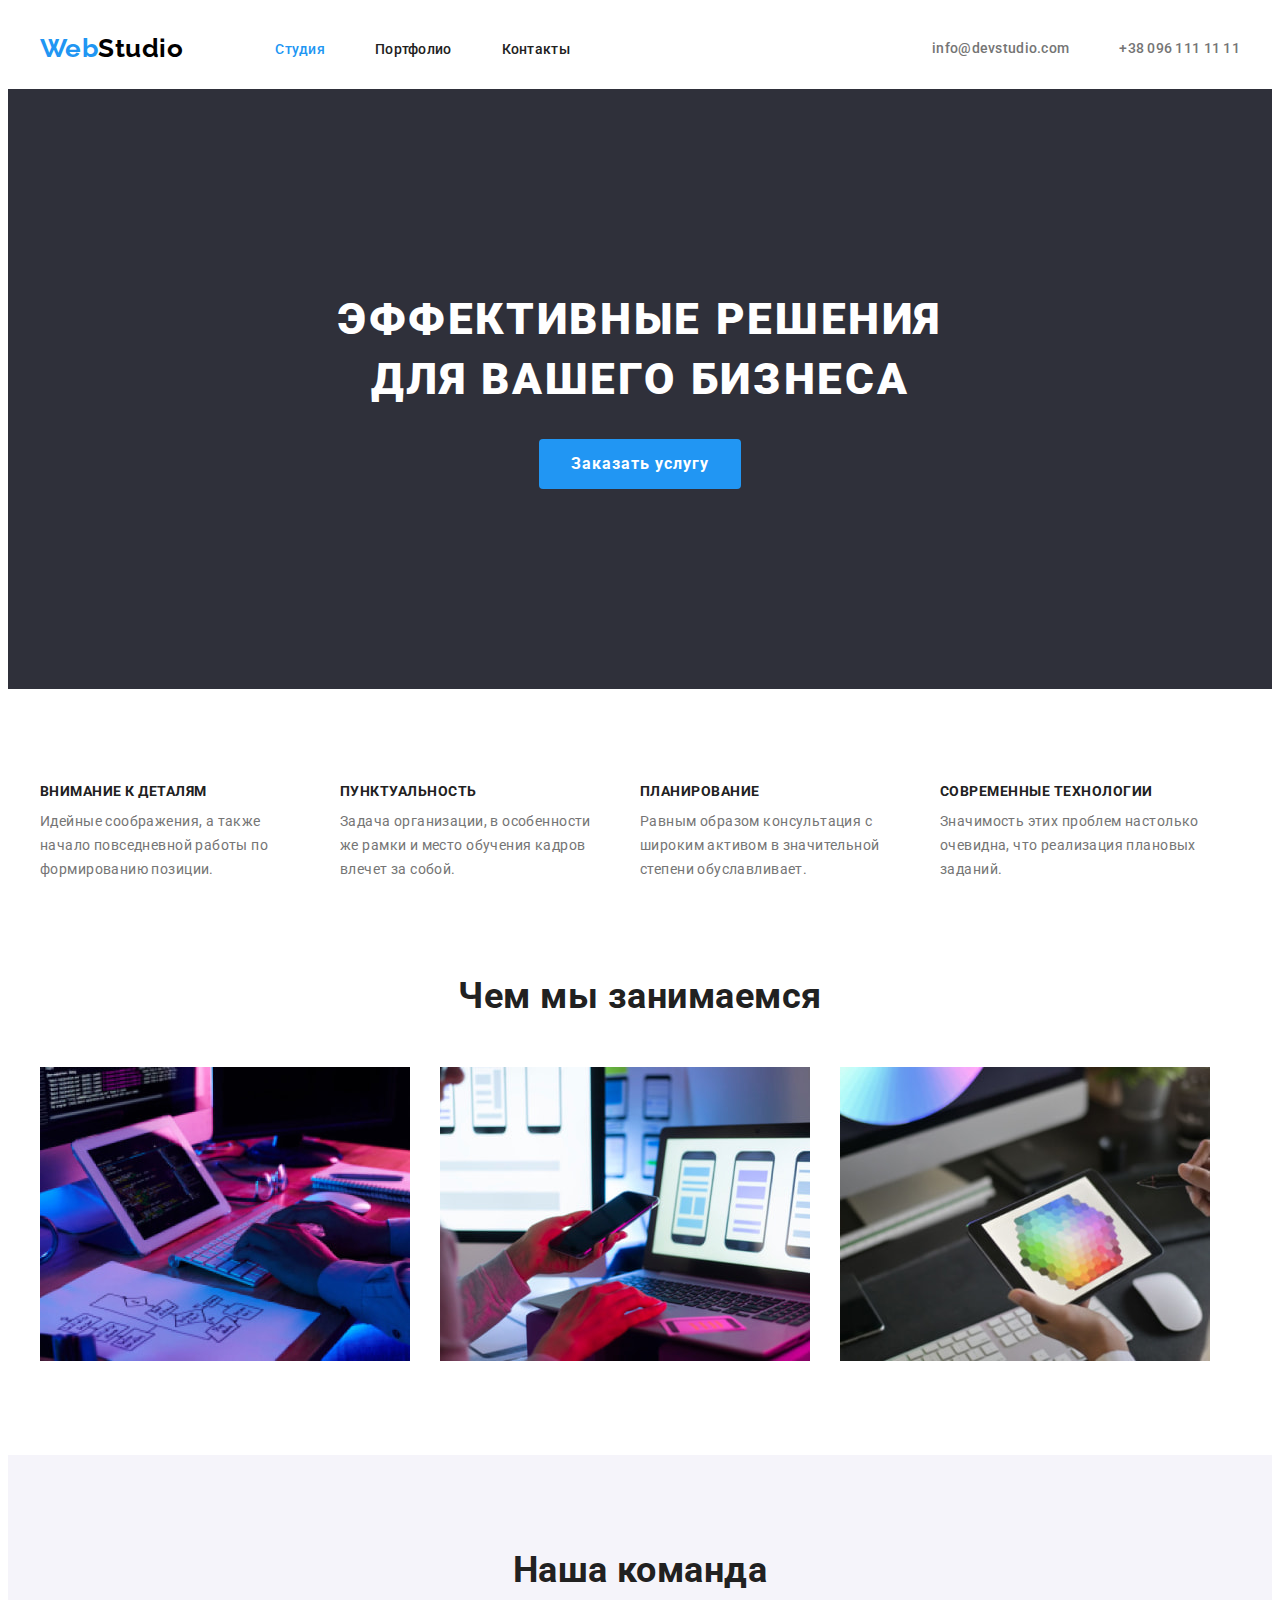
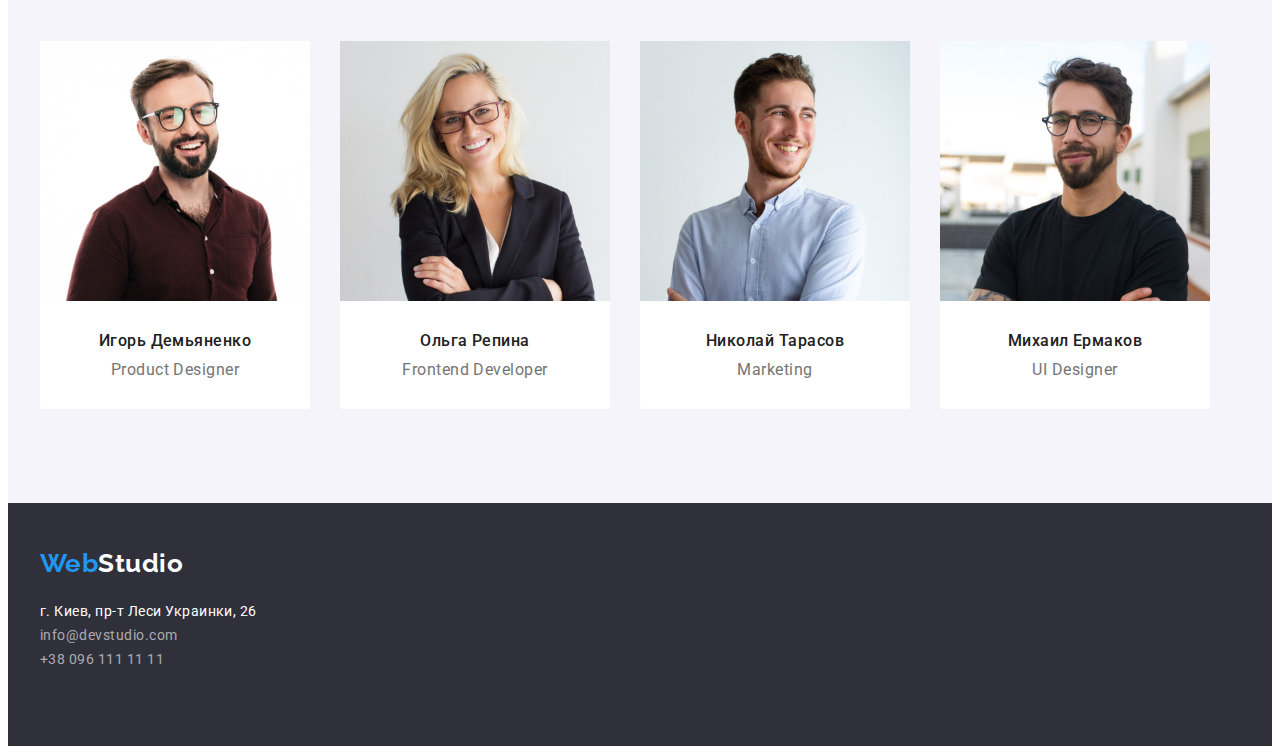
==== index.html @ 375877d2 "+" ====
<!DOCTYPE html>
<html lang="ru">
  <head>
    <meta charset="UTF-8" />
    <meta name="viewport" content="width=device-width, initial-scale=1.0" />
    <title>Студия</title>
    <link rel="preconnect" href="https://fonts.googleapis.com" />
    <link rel="preconnect" href="https://fonts.gstatic.com" crossorigin />
    <link
      href="https://fonts.googleapis.com/css2?family=Raleway:wght@700&family=Roboto:wght@400;500;700;900&display=swap"
      rel="stylesheet"
    />
    <link
      rel="stylesheet"
      href="https://cdnjs.cloudflare.com/ajax/libs/modern-normalize/1.1.0/modern-normalize.min.css"
      integrity="sha512-wpPYUAdjBVSE4KJnH1VR1HeZfpl1ub8YT/NKx4PuQ5NmX2tKuGu6U/JRp5y+Y8XG2tV+wKQpNHVUX03MfMFn9Q=="
      crossorigin="anonymous"
      referrerpolicy="no-referrer"
    />
    <link rel="stylesheet" href="./css/styles.css" />
  </head>

  <body>
    <!--  section  header -->
    <header class="header">
      <div class="container">
        <nav class="nav">
          <a class="header-logo link" href="./index.html"
            ><span class="span-logo">Web</span>Studio
          </a>
          <ul class="header-list list">
            <li class="header-item">
              <a class="link activ-page" href="./index.html">Студия</a>
              <!--  Activ page  -->
            </li>
            <li class="header-item">
              <a class="header-link link" href="./portfolio.html">Портфолио</a>
            </li>
            <li class="header-item">
              <a class="header-link link" href="./contacts.html">Контакты</a>
            </li>
          </ul>
        </nav>
        <ul class="auth-nav list">
          <li class="auth-item">
            <a class="header-contact link" href="mailto:info@devstudio.com"
              >info@devstudio.com</a
            >
          </li>
          <li class="auth-item">
            <a class="header-contact link" href="tel:+380961111111"
              >+38 096 111 11 11</a
            >
          </li>
        </ul>
      </div>
    </header>

    <main>
      <!--  section hero  -->
      <section class="hero">
        <div class="container">
          <h1 class="hero-title">Эффективные решения для вашего бизнеса</h1>
          <button class="main-btn" type="button">Заказать услугу</button>
        </div>
      </section>

      <!--  benefits section  -->
      <section class="section">
        <h2 hidden>
          Внимание к деталям, пунктуальность, планирование, современные
          технологии
        </h2>
        <div class="container">
          <ul class="benefits-list list">
            <li class="benefits-item">
              <h3 class="list-service">Внимание к деталям</h3>
              <p class="item-service">
                Идейные соображения, а также начало повседневной работы по
                формированию позиции.
              </p>
            </li>
            <li class="benefits-item">
              <h3 class="list-service">Пунктуальность</h3>
              <p class="item-service">
                Задача организации, в особенности же рамки и место обучения
                кадров влечет за собой.
              </p>
            </li>
            <li class="benefits-item">
              <h3 class="list-service">Планирование</h3>
              <p class="item-service">
                Равным образом консультация с широким активом в значительной
                степени обуславливает.
              </p>
            </li>
            <li class="benefits-item">
              <h3 class="list-service">Современные технологии</h3>
              <p class="item-service">
                Значимость этих проблем настолько очевидна, что реализация
                плановых заданий.
              </p>
            </li>
          </ul>
        </div>
      </section>

      <!--  activiti section  -->
      <section class="">
        <div class="container">
          <h2 class="about-activiti">Чем мы занимаемся</h2>
          <ul class="activiti-list list">
            <li class="activiti-item">
              <img
                class="img"
                src="./images/box1.jpg"
                alt="решения для бизнеса"
                width="370"
                height="294"
              />
            </li>
            <li class="activiti-item">
              <img
                class="img"
                src="./images/box2.jpg"
                alt="решения для бизнеса"
                width="370"
                height="294"
              />
            </li>
            <li class="activiti-item">
              <img
                class="img"
                src="./images/box3.jpg"
                alt="решения для бизнеса"
                width="370"
                height="294"
              />
            </li>
          </ul>
        </div>
      </section>

      <!--  team section  -->
      <section class="team">
        <div class="container section">
          <h2 class="tittle-team">Наша команда</h2>
          <ul class="list team-list">
            <li class="team-item">
              <img
                class="img"
                src="./images/img1.jpg"
                alt="Игорь Демьяненко"
                width="270"
                height="260"
              />
              <div class="team-block">
                <h3 class="item-name">Игорь Демьяненко</h3>
                <p class="function-team" lang="en">Product Designer</p>
              </div>
            </li>
            <li class="team-item">
              <img
                class="img"
                src="./images/img2.jpg"
                alt="Ольга Репина"
                width="270"
                height="260"
              />
              <div class="team-block">
                <h3 class="item-name">Ольга Репина</h3>
                <p class="function-team" lang="en">Frontend Developer</p>
              </div>
            </li>
            <li class="team-item">
              <img
                class="img"
                src="./images/img3.jpg"
                alt="Николай Тарасов"
                width="270"
                height="260"
              />
              <div class="team-block">
                <h3 class="item-name">Николай Тарасов</h3>
                <p class="function-team" lang="en">Marketing</p>
              </div>
            </li>
            <li class="team-item">
              <img
                class="img"
                src="./images/img4.jpg"
                alt="Михаил Ермаков"
                width="270"
                height="260"
              />
              <div class="team-block">
                <h3 class="item-name">Михаил Ермаков</h3>
                <p class="function-team" lang="en">UI Designer</p>
              </div>
            </li>
          </ul>
        </div>
      </section>
    </main>

    <!--  footer  -->
    <footer class="footer">
      <div class="container">
        <a class="footer-logo link" href="./index.html"
          ><span class="span-logo">Web</span>Studio
        </a>
        <address>
          <ul class="list">
            <li>
              <a
                class="footer-address link"
                href="https://www.google.com/maps/place/%D0%B1%D1%83%D0%BB.+%D0%9B%D0%B5%D1%81%D0%B8+%D0%A3%D0%BA%D1%80%D0%B0%D0%B8%D0%BD%D0%BA%D0%B8,+26,+%D0%9A%D0%B8%D0%B5%D0%B2,+02000/@50.4265807,30.5361971,17z/data=!3m1!4b1!4m5!3m4!1s0x40d4cf0e033ecbe9:0x57a4dffefec77da0!8m2!3d50.4265807!4d30.5383858"
                target="title"
                >г. Киев, пр-т Леси Украинки, 26
              </a>
            </li>
            <li>
              <a class="footer-contact link" href="mailto:info@devstudio.com"
                >info@devstudio.com</a
              >
            </li>
            <li>
              <a class="footer-contact link" href="tel:+380961111111"
                >+38 096 111 11 11</a
              >
            </li>
          </ul>
        </address>
      </div>
    </footer>
  </body>
</html>
---- css/styles.css ----
/* переменные для значений color */
:root {
  --primary-title-color: #ffffff;
  --secondary-title-color: #212121;
  --primary-text-color: #757575;
  --accent-color: #2196f3;
  --background-color: #2f303a;
  --secondary-background-color: #f5f4fa;
}

/* стандартные параметры стиля */
body {
  font-family: 'Roboto', sans-serif;
  letter-spacing: 0.03em;
  color: var(--primary-text-color);
  background-color: var(--primary-title-color);
}

/* стандартные параметры контейнера */
/* xxxxxxxxxxxxxxxxxxxx */

/* дополнительные параметры сброса отступов */
h1,
h2,
h3,
h4,
h5,
h6,
p,
ul {
  padding: 0;
  margin: 0;
}

/* убираем подчеркивание */
.link {
  text-decoration: none;
}

/* убираем точки из списка <ul> */
.list {
  list-style: none;
}

/*  общий клас контейнер  */

.container {
  margin-left: auto;
  margin-right: auto;
  width: 1200px;
  padding-left: 15px;
  padding-right: 15px;
  /* border: 1 solid teal; */
  /* outline: 2px solid red; */
  /* background-color: yellow; */
}

.section {
  padding-top: 94px;
  padding-bottom: 94px;
}

.img {
  display: block;
  max-width: 100%;
  height: auto;
}

/******  Header  ******/

.header .container {
  display: flex;
}
.nav {
  display: flex;
  align-items: center;
}

.header-list {
  margin-left: 92px;
  display: flex;
}

.header-list :not(:last-child) {
  margin-right: 50px;
}

.header-logo {
  font-weight: 700;
  font-family: Raleway;
  font-weight: bold;
  font-size: 26px;
  line-height: calc(31 / 26);
  color: #000000;
  padding-top: 25px;
  padding-bottom: 25px;
}

.span-logo {
  color: var(--accent-color);
}

.activ-page {
  font-weight: 500;
  font-size: 14px;
  line-height: calc(16 / 14);
  letter-spacing: 0.02em;
  color: var(--accent-color);

  padding-top: 32px;
  padding-bottom: 32px;
  display: block;
}

.auth-nav {
  display: flex;
  margin-left: auto;
}
/* .auth-nav :not(:last-child){
  display: flex;
margin left: 50px;
} */

.auth-nav .auth-item + .auth-item {
  margin-left: 50px;
}

.header-link {
  font-weight: 500;
  font-size: 14px;
  line-height: calc(16 / 14);
  letter-spacing: 0.02em;
  color: var(--secondary-title-color);

  padding-top: 32px;
  padding-bottom: 32px;
  display: block;
}

.header-contact {
  font-weight: 500;
  font-size: 14px;
  line-height: calc(16 / 14);
  letter-spacing: 0.02em;
  color: var(--primary-text-color);

  padding-top: 32px;
  padding-bottom: 32px;
  display: block;
}

.header-link:hover,
.header-link:focus,
.header-contact:hover,
.header-contact:focus,
.footer-contact:hover,
.footer-contact:focus {
  color: var(--accent-color);
}

/****  Footer  ****/
.footer {
  padding-top: 45px;
  padding-bottom: 75px;
  background-color: var(--background-color);
}
.footer-logo {
  display: block;
  margin-bottom: 20px;
  font-weight: 700;
  font-family: Raleway;
  font-size: 26px;
  line-height: calc(31 / 26);
  color: var(--primary-title-color);
}
.footer-address {
  font-style: normal;
  font-size: 14px;
  line-height: calc(24 / 14);
  color: var(--primary-title-color);
}
.footer-contact {
  font-style: normal;
  font-size: 14px;
  line-height: calc(24 / 14);
  color: rgba(255, 255, 255, 0.6);
}

/****  section hero  *****/

.hero {
  background-color: var(--background-color);
  padding-top: 200px;
  padding-bottom: 200px;
  text-align: center;
}
.hero .container {
  display: flex;
  flex-direction: column;
  align-items: center;
}

.hero-title {
  font-weight: 900;
  font-size: 44px;
  line-height: calc(60 / 44);
  letter-spacing: 0.06em;
  text-align: center;
  color: var(--primary-title-color);
  text-transform: uppercase;
  margin-bottom: 30px;
  max-width: 696px;
}

.main-btn {
  font-family: inherit;
  font-weight: 700;
  display: inline-block;
  cursor: pointer;
  min-width: 200px;
  font-size: 16px;
  line-height: calc(30 / 16);

  padding: 10px 32px;
  border-radius: 4px;
  border: none;
  letter-spacing: 0.06em;

  color: var(--primary-title-color);
  background: var(--accent-color);
}

.main-btn:focus,
.main-btn:hover {
  cursor: pointer;

  color: var(--primary-title-color);
  background: #188ce8;
}

/***************  benefits section  ***************/

.benefits-list {
  display: flex;
}

.benefits-list .benefits-item + .benefits-item {
  margin-left: 30px;
}

.benefits-item {
  width: 270px;
  /* height: 101px; */
}

.list-service {
  margin-bottom: 10px;
  font-weight: bold;
  font-size: 14px;
  line-height: calc(16 / 14);
  text-transform: uppercase;
  color: var(--secondary-title-color);
}

.item-service {
  font-weight: normal;
  font-size: 14px;
  line-height: calc(24 / 14);
  letter-spacing: 0.03em;
  color: var(--primary-text-color);
}

/****************  activiti section *************/

.about-activiti {
  text-align: center;
  font-weight: bold;
  font-size: 36px;
  line-height: calc(42 / 36);
  color: var(--secondary-title-color);
  margin-bottom: 50px;
}

.activiti-list {
  display: flex;
  padding-bottom: 94px;
}

.activiti-list .activiti-item + .activiti-item {
  margin-left: 30px;
}

/*********** team section *************/

.team {
  background-color: var(--secondary-background-color);
}

.tittle-team {
  margin-bottom: 50px;

  font-weight: bold;
  font-size: 36px;
  line-height: calc(42 / 36);

  color: var(--secondary-title-color);
  text-align: center;
}

.team-list {
  display: flex;
}

.team-list .team-item + .team-item {
  margin-left: 30px;
}

.team-item {
  background-color: var(--primary-title-color);
  width: 270px;
  padding-bottom: 30px;
  border-radius: 0px 0px 4px 4px;
  /* text-align: center; */
}
.team-item .img {
  margin-bottom: 30px;
}

.team-block {
  display: flex;
  flex-direction: column;
  align-items: center;
}

.item-name {
  margin-bottom: 10px;

  font-size: 16px;
  font-weight: 500;
  line-height: calc(19 / 16);
  color: var(--secondary-title-color);
}

.function-team {
  font-size: 36px;
  font-size: 16px;
  line-height: calc(19 / 16);
  color: var(--primary-text-color);
}

/******   Portfolio page   ******/

.btn-list {
  display: flex;
  justify-content: center;
  margin-bottom: 50px;
}

.portbtn {
}
.btn-list .btn-item + .btn-item {
  margin-left: 8px;
}

.list-price {
  font-weight: bold;
  font-size: 18px;
  line-height: calc(36 / 18);
  letter-spacing: 0.06em;
  color: var(--secondary-title-color);
}

.item-price {
  font-weight: normal;
  font-size: 16px;
  line-height: 30px;
  color: var(--secondary-title-color);
}

.portfolio-activ-btn {
  padding: 6px 22px;
  font-family: inherit;
  font-weight: 500;
  font-size: 16px;
  line-height: calc(26 / 16);
  cursor: pointer;
  color: var(--secondary-background-color);
  background-color: var(--accent-color);
  border-radius: 4px;
  border: none;
}
.portfolio-btn {
  padding: 6px 22px;
  font-family: inherit;
  font-weight: 500;
  font-size: 16px;
  line-height: calc(26 / 16);
  cursor: pointer;
  color: var(--secondary-title-color);
  background-color: var(--secondary-background-color);
  border-radius: 4px;
  border: none;
}

.portfolio-btn:hover,
.portfolio-btn:focus {
  cursor: pointer;
  color: var(--secondary-background-color);
  background-color: var(--accent-color);
}

.portfolio-list {
  /* background-color: tomato; */
  display: flex;
  flex-wrap: wrap;
}

.portfolio-link {
  /* margin-right: 30px; */
  /* margin-bottom: 30px; */
  font-family: inherit;
  font-weight: 500;
  background: var(--primary-title-color);
}

/* .portfolio-link:nth-child(3n) {
  margin-right: 0px;
} */

/* .portfolio-link:nth-last-child(-n + 3) {
  margin-bottom: 0px;
} */

.portfolio-link:not(:nth-child(3n)) {
  margin-right: 30px;
}

.portfolio-link:not(:nth-last-child(-n + 3)) {
  margin-bottom: 30px;
}

.portfolio-block {
  padding: 20px 24px;
  border: 1px solid #eeeeee;
  border-top: none;
}
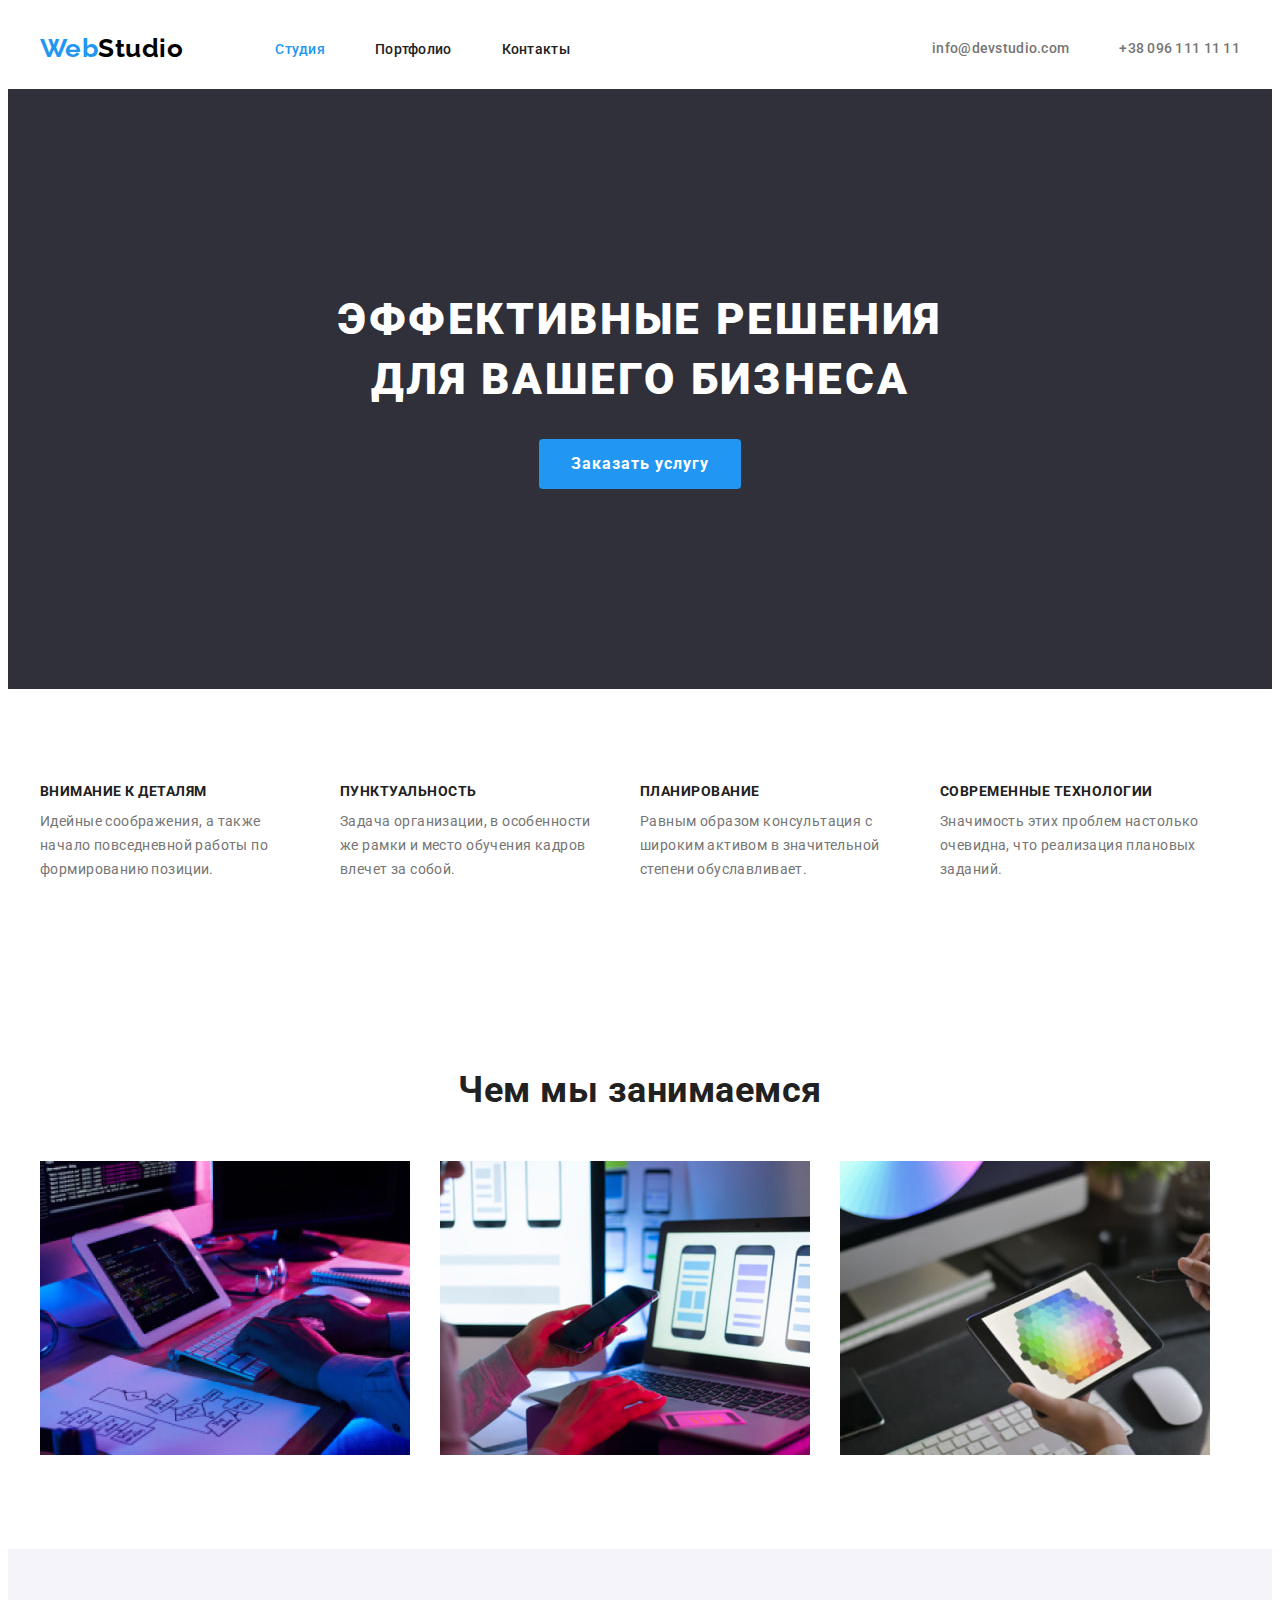
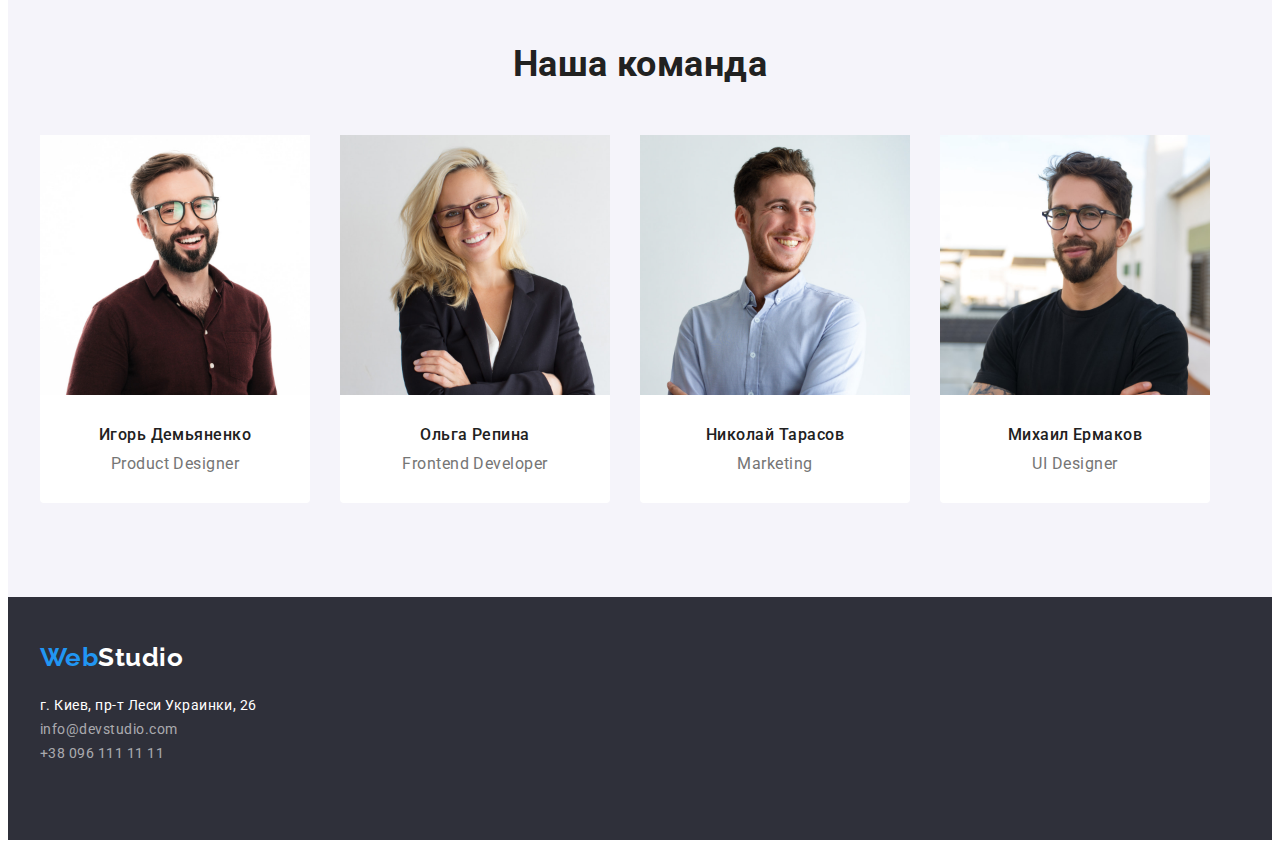
==== commit faab3be7: "+" ====
--- a/index.html
+++ b/index.html
@@ -106,7 +106,7 @@
       </section>
 
       <!--  activiti section  -->
-      <section class="">
+      <section class="section">
         <div class="container">
           <h2 class="about-activiti">Чем мы занимаемся</h2>
           <ul class="activiti-list list">
@@ -142,8 +142,8 @@
       </section>
 
       <!--  team section  -->
-      <section class="team">
-        <div class="container section">
+      <section class="section team">
+        <div class="container">
           <h2 class="tittle-team">Наша команда</h2>
           <ul class="list team-list">
             <li class="team-item">
--- a/css/styles.css
+++ b/css/styles.css
@@ -283,7 +283,6 @@
 
 .activiti-list {
   display: flex;
-  padding-bottom: 94px;
 }
 
 .activiti-list .activiti-item + .activiti-item {
@@ -298,11 +297,9 @@
 
 .tittle-team {
   margin-bottom: 50px;
-
   font-weight: bold;
   font-size: 36px;
   line-height: calc(42 / 36);
-
   color: var(--secondary-title-color);
   text-align: center;
 }
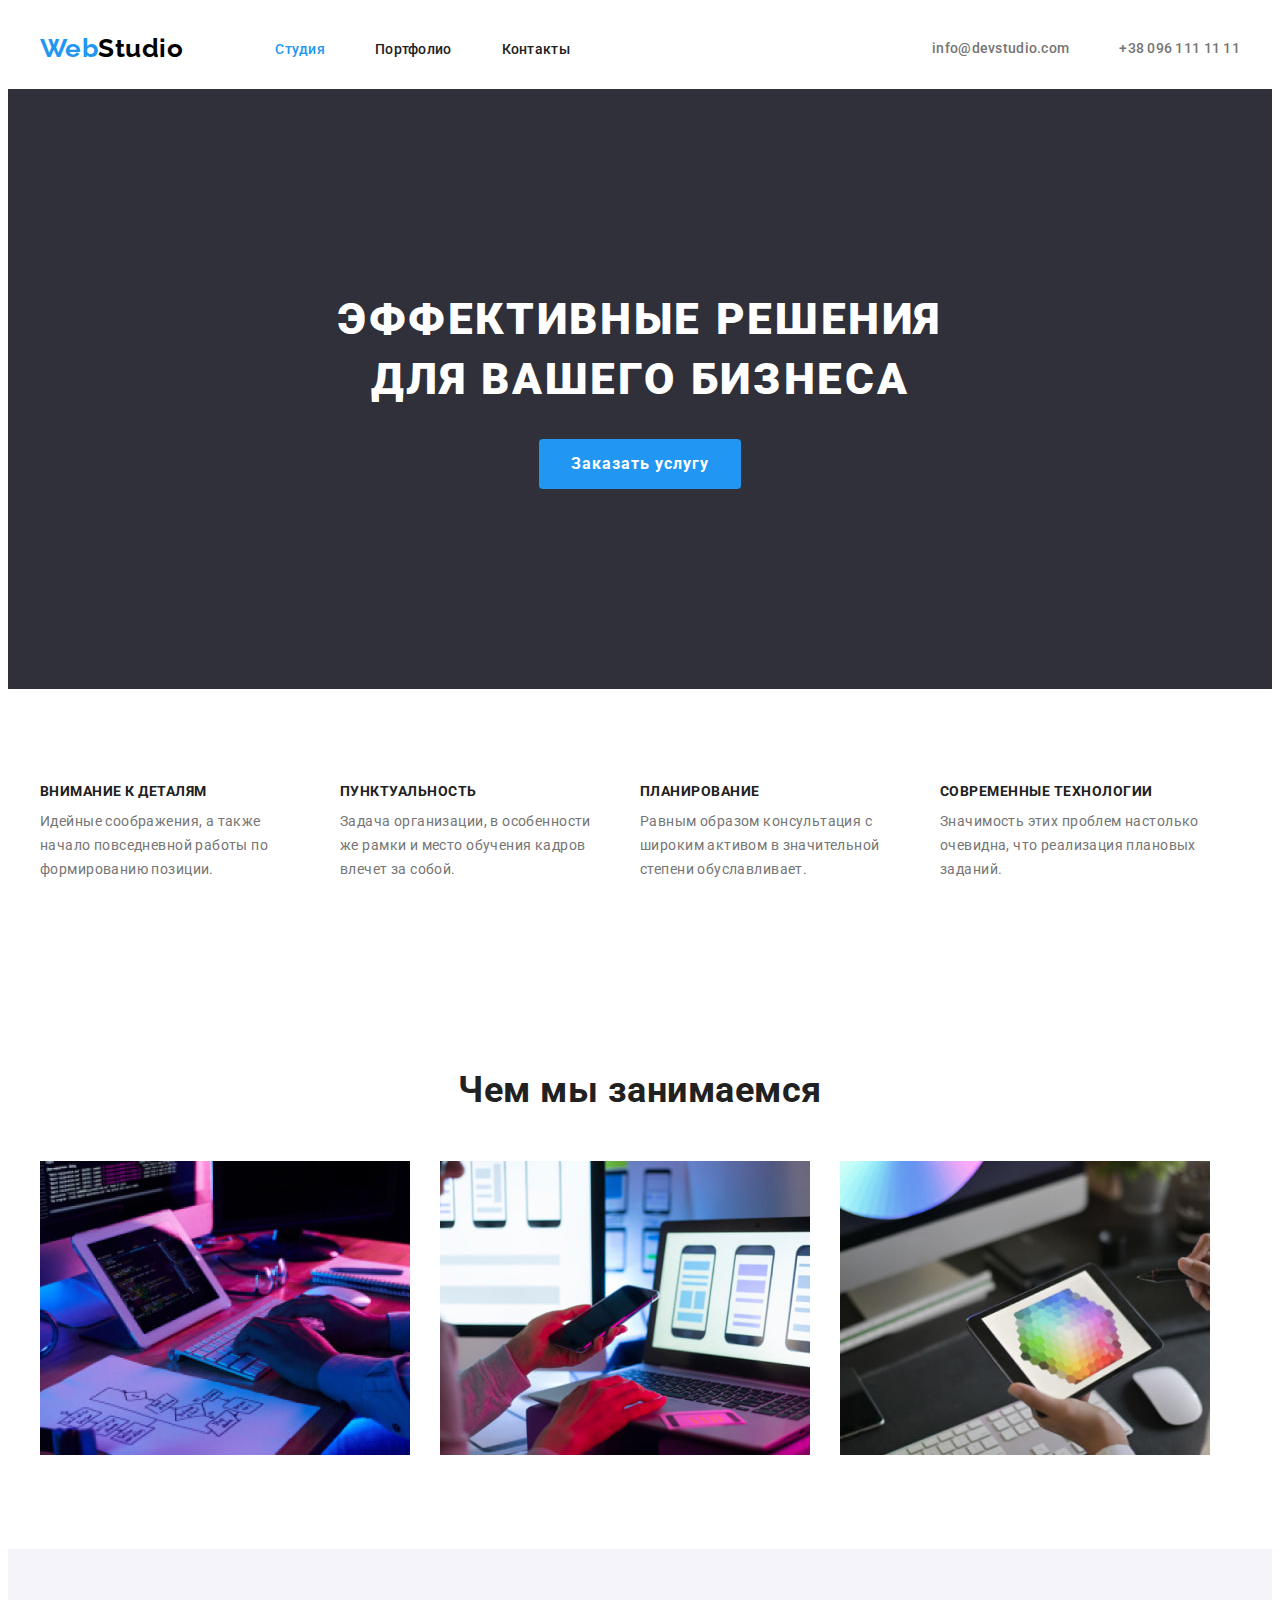
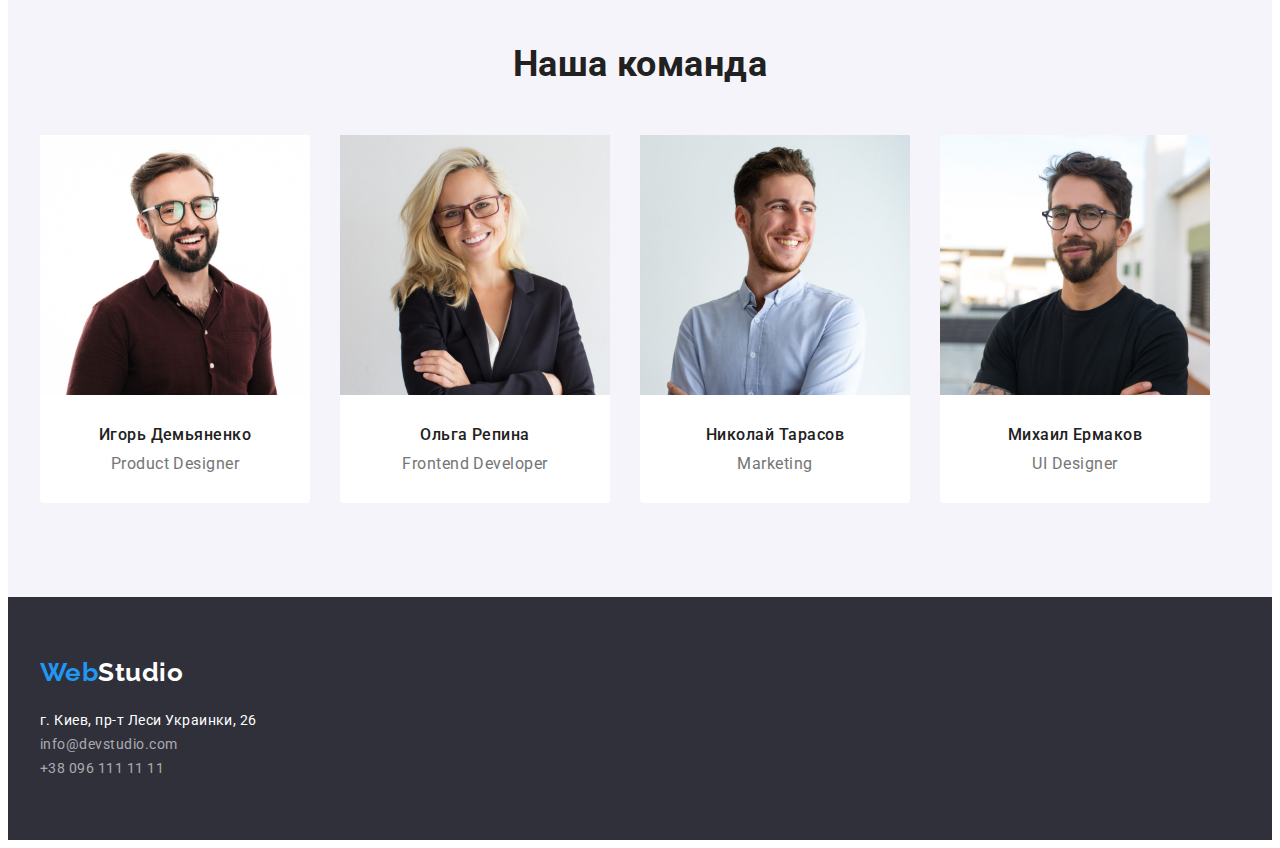
==== commit 7447a6c6: "+" ====
--- a/index.html
+++ b/index.html
@@ -210,8 +210,8 @@
           ><span class="span-logo">Web</span>Studio
         </a>
         <address>
-          <ul class="list">
-            <li>
+          <ul class="futer-list list">
+            <li class="footer-item">
               <a
                 class="footer-address link"
                 href="https://www.google.com/maps/place/%D0%B1%D1%83%D0%BB.+%D0%9B%D0%B5%D1%81%D0%B8+%D0%A3%D0%BA%D1%80%D0%B0%D0%B8%D0%BD%D0%BA%D0%B8,+26,+%D0%9A%D0%B8%D0%B5%D0%B2,+02000/@50.4265807,30.5361971,17z/data=!3m1!4b1!4m5!3m4!1s0x40d4cf0e033ecbe9:0x57a4dffefec77da0!8m2!3d50.4265807!4d30.5383858"
@@ -219,12 +219,12 @@
                 >г. Киев, пр-т Леси Украинки, 26
               </a>
             </li>
-            <li>
+            <li class="footer-item">
               <a class="footer-contact link" href="mailto:info@devstudio.com"
                 >info@devstudio.com</a
               >
             </li>
-            <li>
+            <li class="footer-item">
               <a class="footer-contact link" href="tel:+380961111111"
                 >+38 096 111 11 11</a
               >
--- a/css/styles.css
+++ b/css/styles.css
@@ -160,8 +160,8 @@
 
 /****  Footer  ****/
 .footer {
-  padding-top: 45px;
-  padding-bottom: 75px;
+  padding-top: 60px;
+  padding-bottom: 60px;
   background-color: var(--background-color);
 }
 .footer-logo {
@@ -173,6 +173,11 @@
   line-height: calc(31 / 26);
   color: var(--primary-title-color);
 }
+
+.footer-list .footr-item:not(:last-child) {
+  margin-bottom: 9px;
+}
+
 .footer-address {
   font-style: normal;
   font-size: 14px;
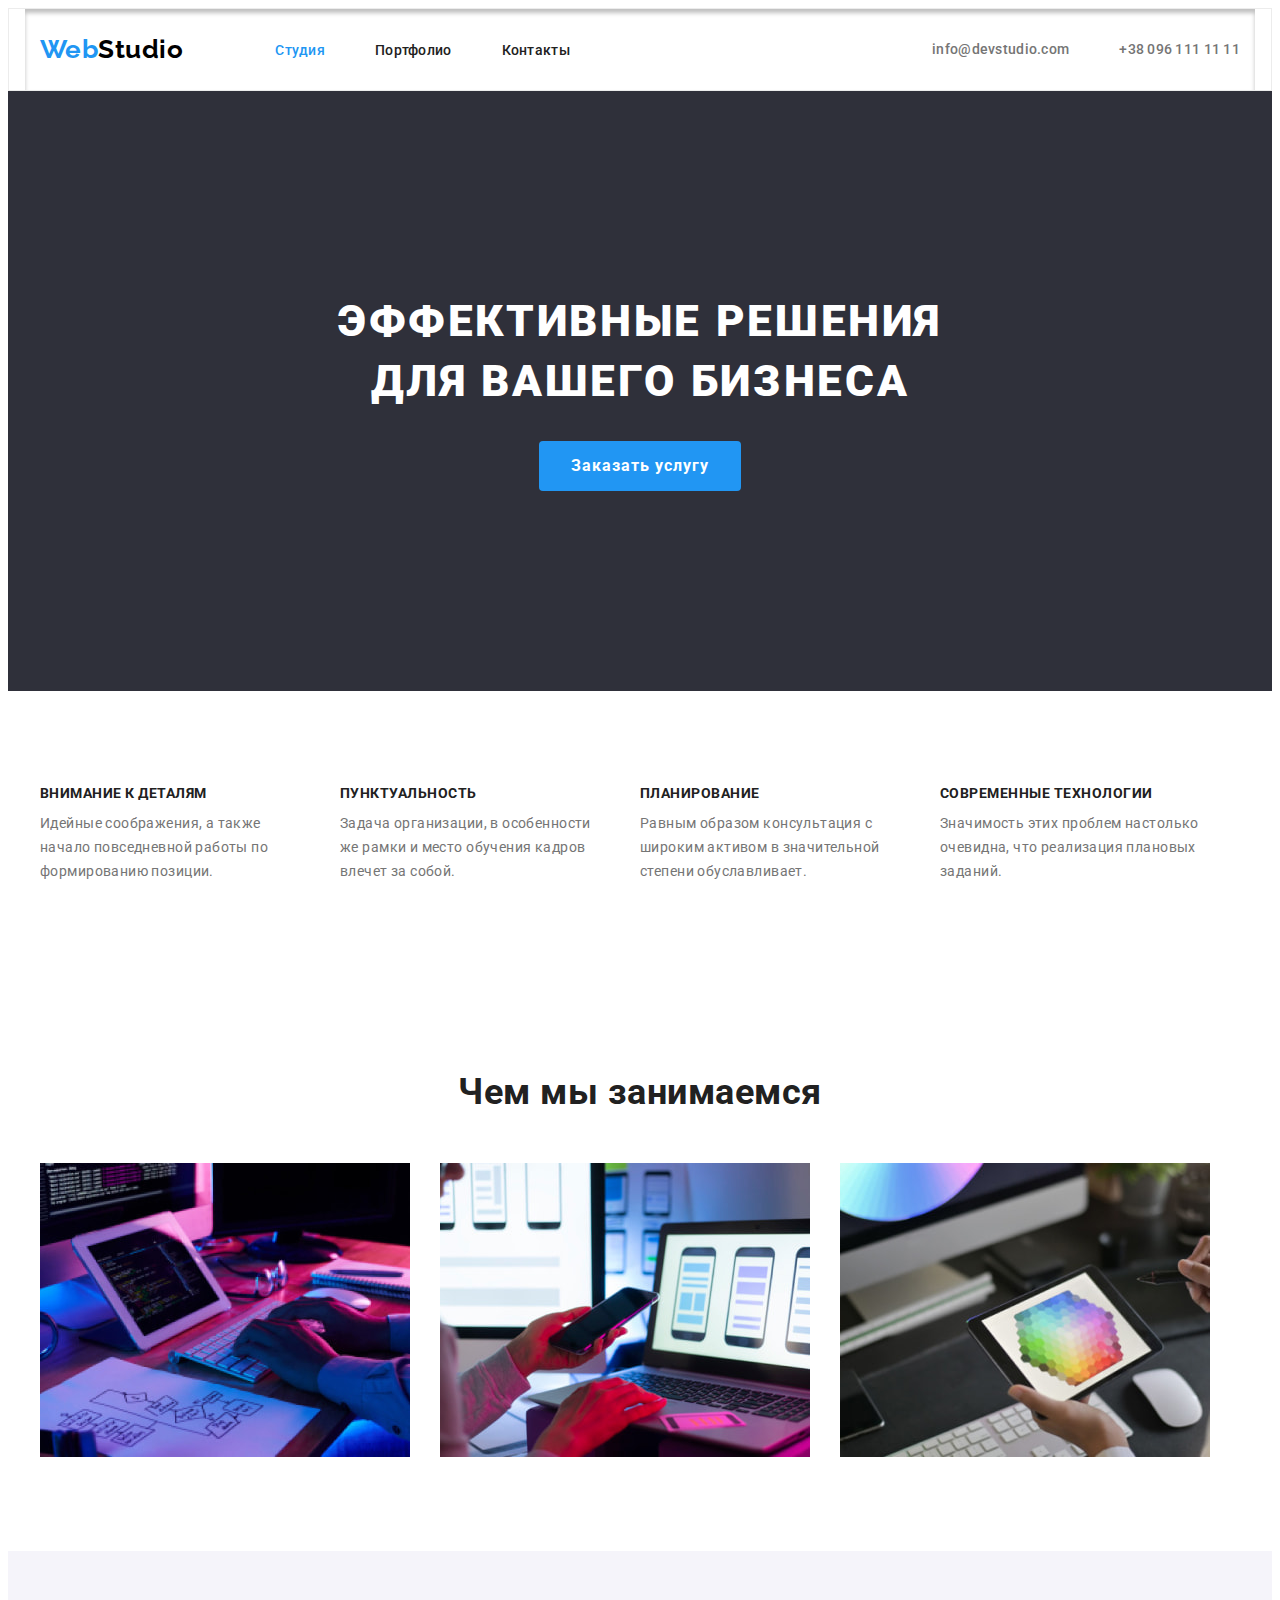
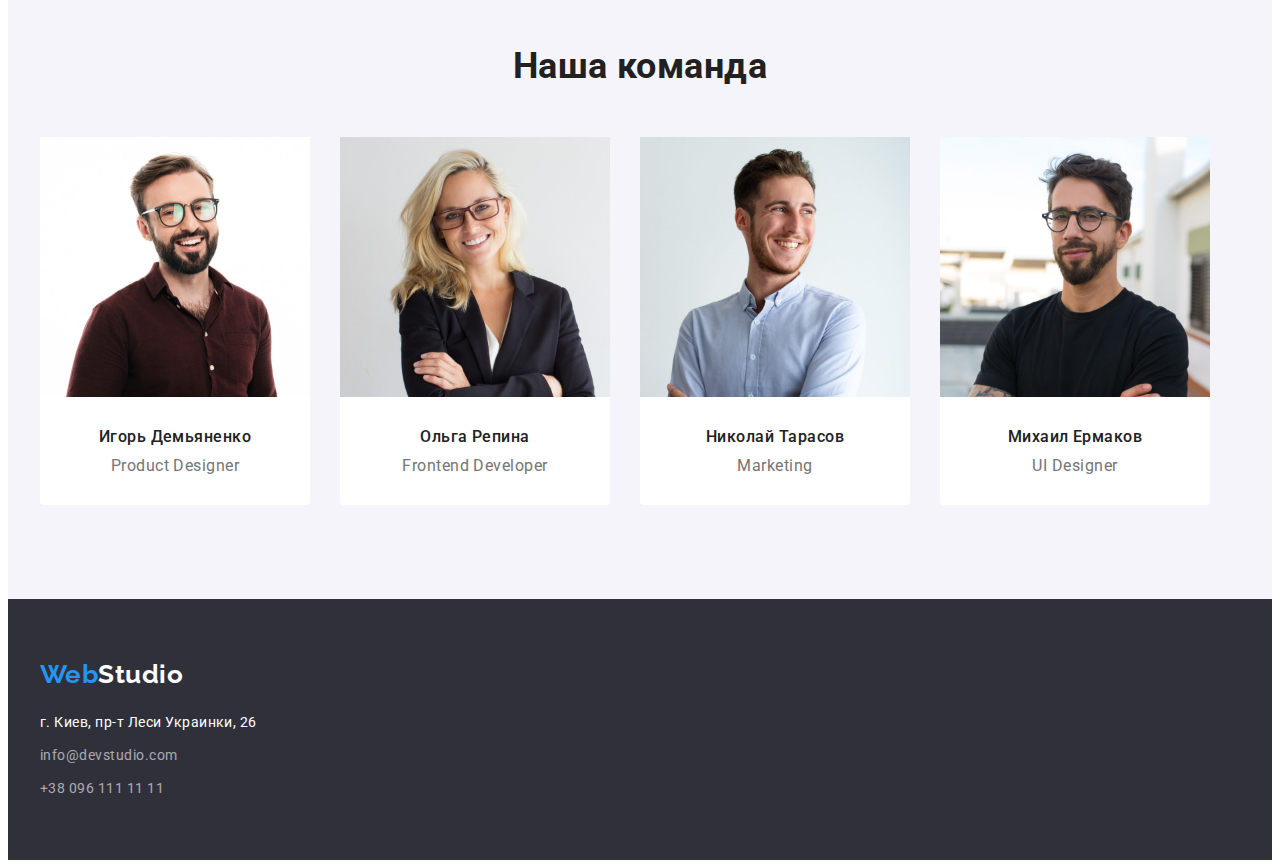
==== commit f43822cf: "+" ====
--- a/index.html
+++ b/index.html
@@ -210,7 +210,7 @@
           ><span class="span-logo">Web</span>Studio
         </a>
         <address>
-          <ul class="futer-list list">
+          <ul class="footer-list list">
             <li class="footer-item">
               <a
                 class="footer-address link"
--- a/css/styles.css
+++ b/css/styles.css
@@ -68,8 +68,13 @@
 
 /******  Header  ******/
 
+.header {
+  border: 1px solid #ececec;
+}
+
 .header .container {
   display: flex;
+  box-shadow: inset 0px 4px 4px rgba(0, 0, 0, 0.25);
 }
 .nav {
   display: flex;
@@ -174,7 +179,7 @@
   color: var(--primary-title-color);
 }
 
-.footer-list .footr-item:not(:last-child) {
+.footer-list .footer-item:not(:last-child) {
   margin-bottom: 9px;
 }
 
@@ -311,6 +316,7 @@
 
 .team-list {
   display: flex;
+  flex-wrap: wrap;
 }
 
 .team-list .team-item + .team-item {
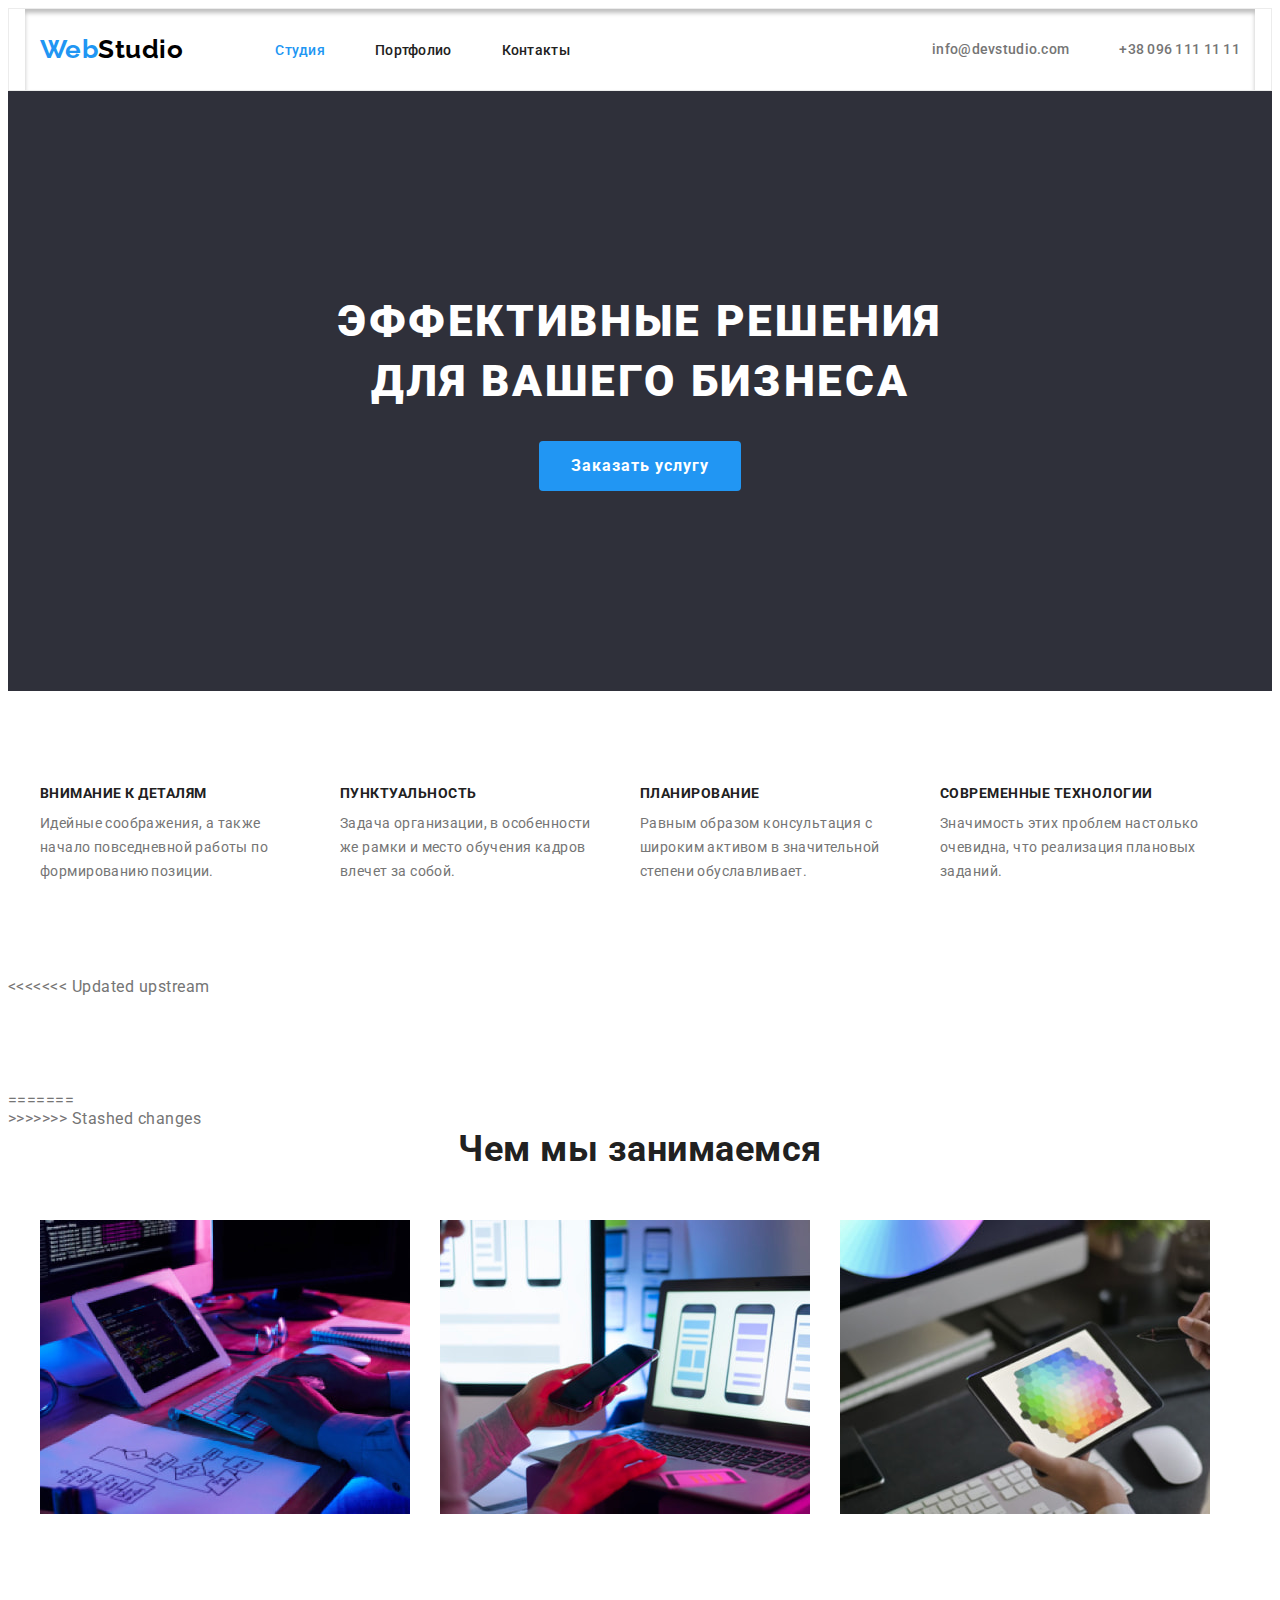
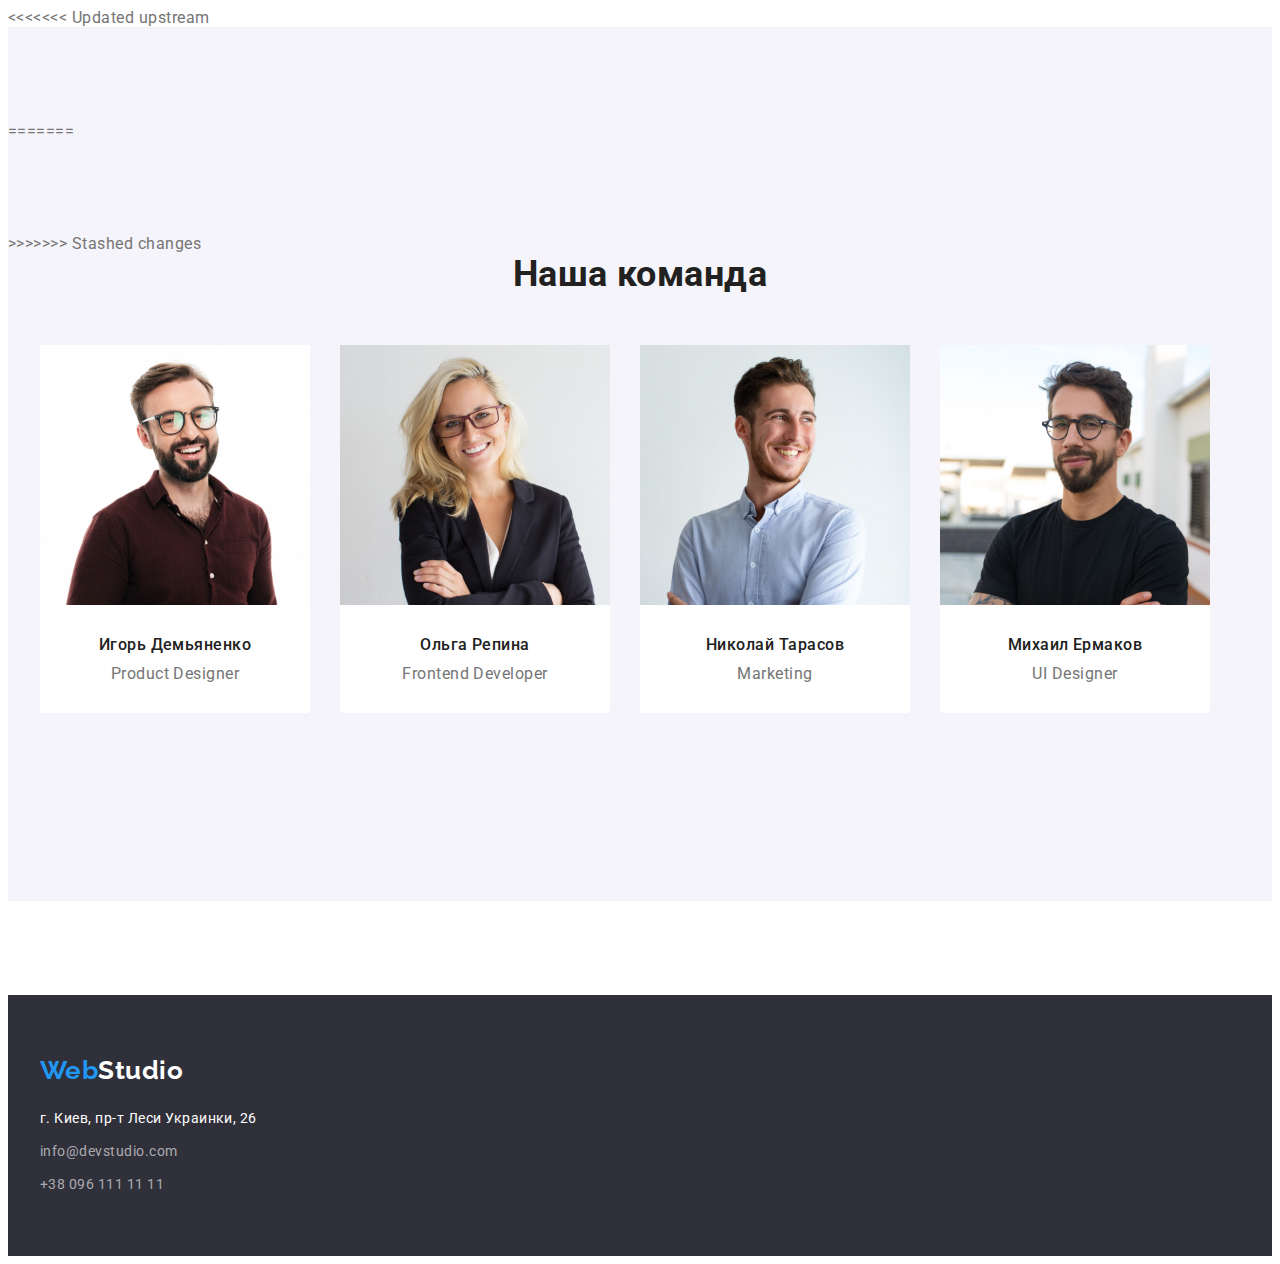
==== commit b48a6ea2: "+" ====
--- a/index.html
+++ b/index.html
@@ -106,7 +106,11 @@
       </section>
 
       <!--  activiti section  -->
+<<<<<<< Updated upstream
       <section class="section">
+=======
+      <section class="activiti">
+>>>>>>> Stashed changes
         <div class="container">
           <h2 class="about-activiti">Чем мы занимаемся</h2>
           <ul class="activiti-list list">
@@ -142,7 +146,11 @@
       </section>
 
       <!--  team section  -->
+<<<<<<< Updated upstream
       <section class="section team">
+=======
+      <section class="team section">
+>>>>>>> Stashed changes
         <div class="container">
           <h2 class="tittle-team">Наша команда</h2>
           <ul class="list team-list">
--- a/css/styles.css
+++ b/css/styles.css
@@ -260,7 +260,10 @@
 
 .benefits-item {
   width: 270px;
+<<<<<<< Updated upstream
   /* height: 101px; */
+=======
+>>>>>>> Stashed changes
 }
 
 .list-service {
@@ -281,6 +284,10 @@
 }
 
 /****************  activiti section *************/
+.activiti {
+  padding-bottom: 94px;
+  background-color: var(--primary-title-color);
+}
 
 .about-activiti {
   text-align: center;
@@ -288,7 +295,7 @@
   font-size: 36px;
   line-height: calc(42 / 36);
   color: var(--secondary-title-color);
-  margin-bottom: 50px;
+  padding-bottom: 50px;
 }
 
 .activiti-list {
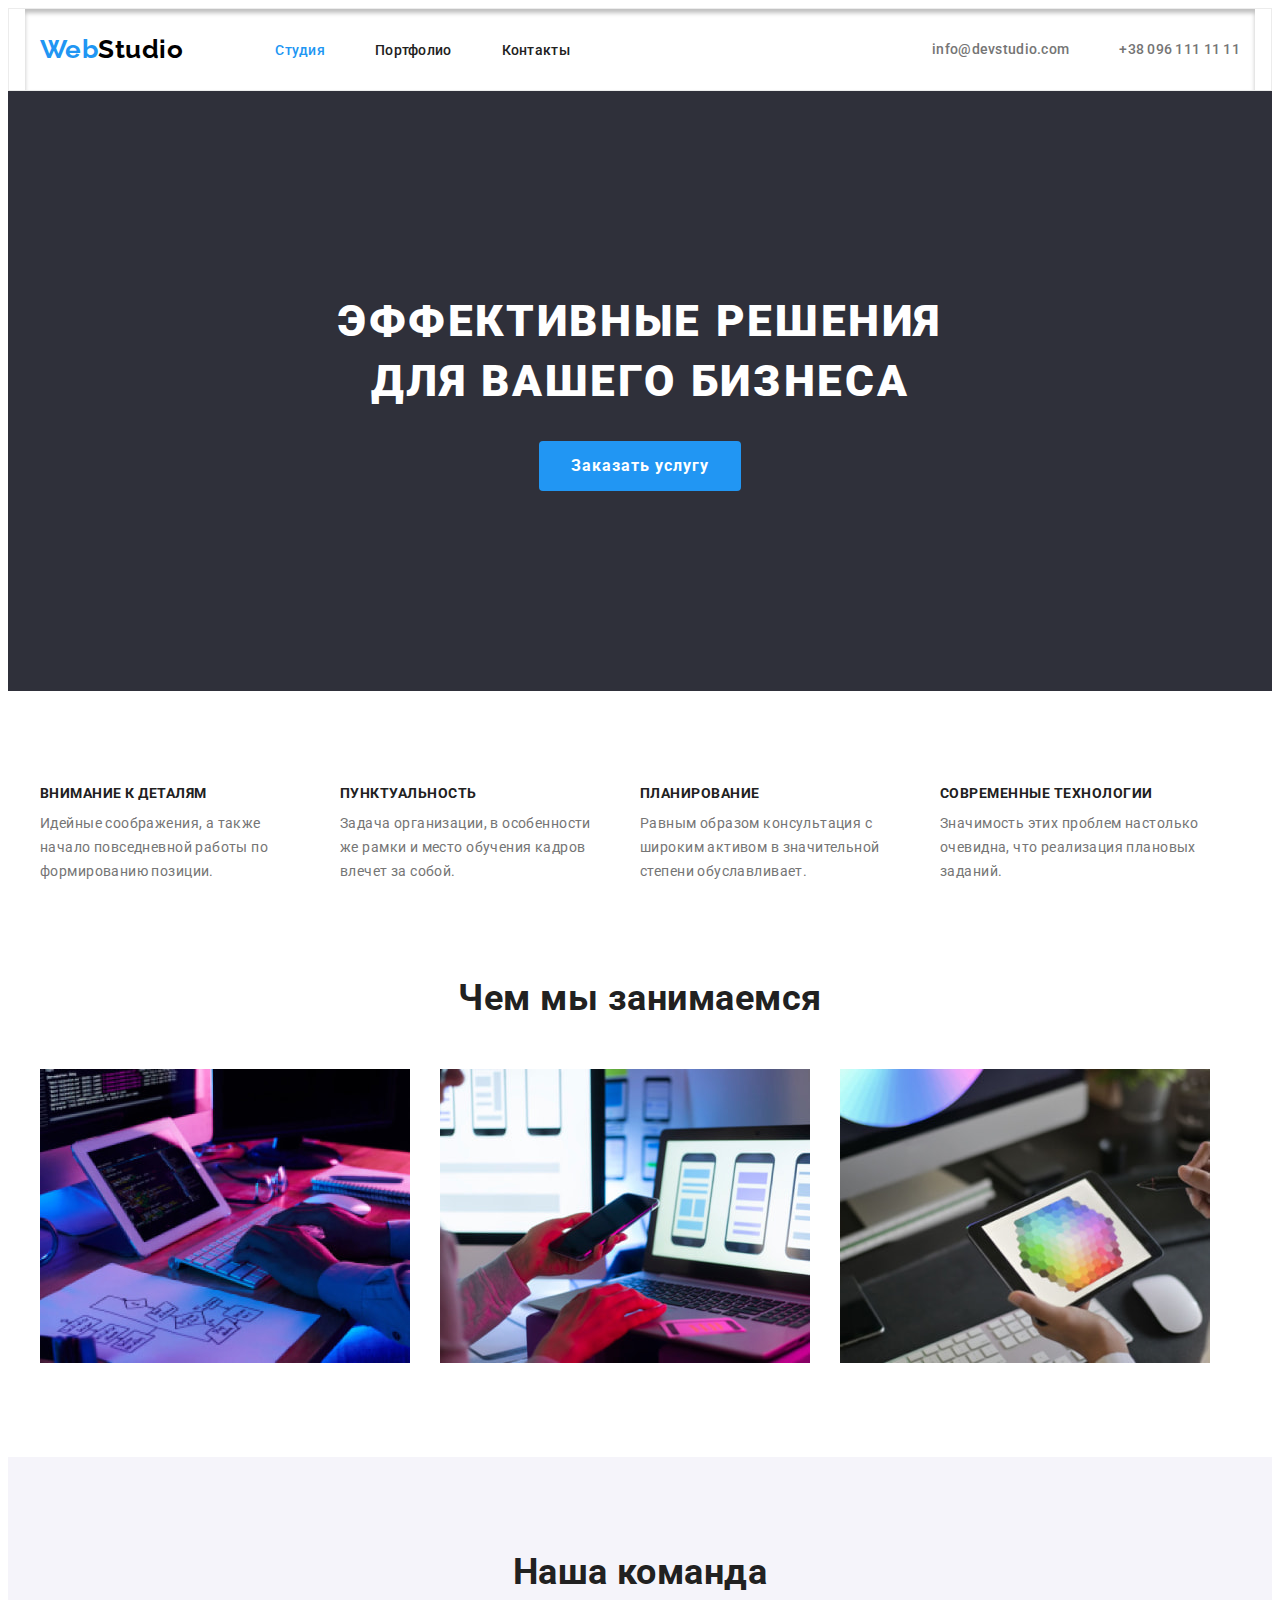
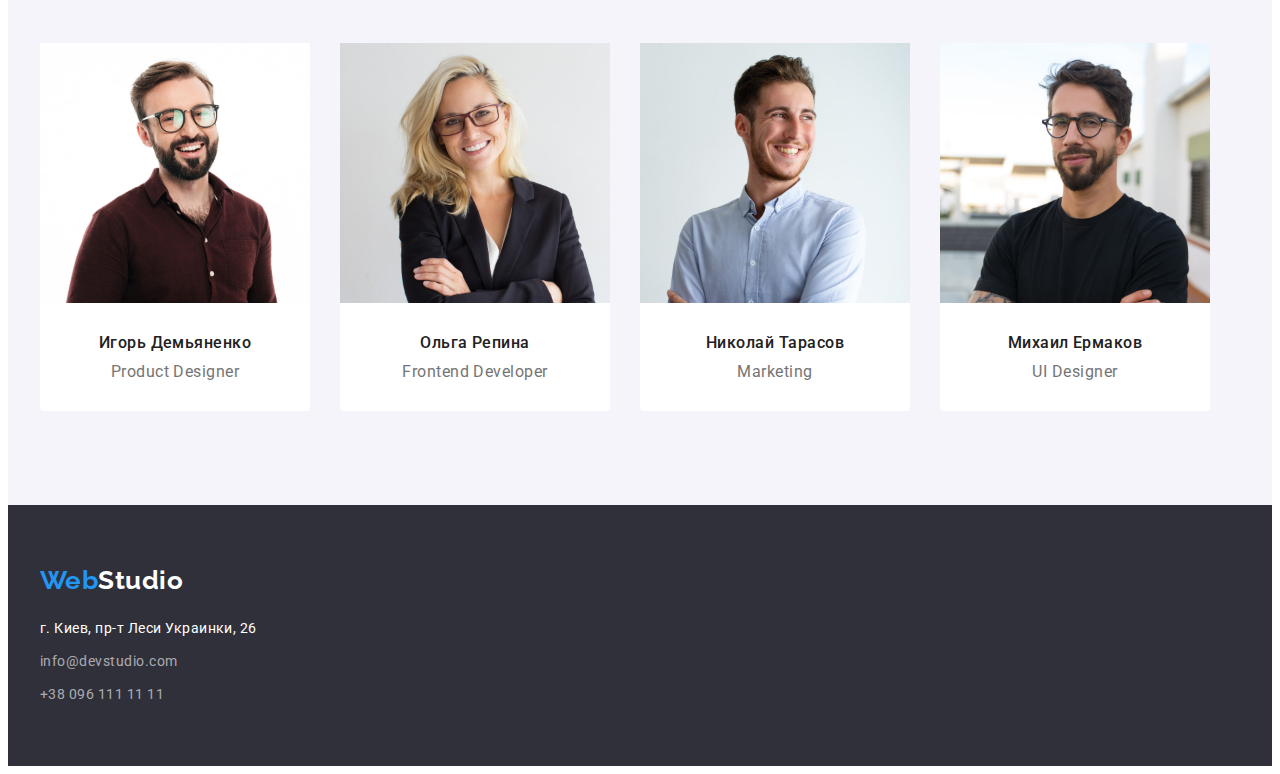
==== commit de13d632: "+" ====
--- a/index.html
+++ b/index.html
@@ -106,11 +106,7 @@
       </section>
 
       <!--  activiti section  -->
-<<<<<<< Updated upstream
-      <section class="section">
-=======
       <section class="activiti">
->>>>>>> Stashed changes
         <div class="container">
           <h2 class="about-activiti">Чем мы занимаемся</h2>
           <ul class="activiti-list list">
@@ -146,11 +142,8 @@
       </section>
 
       <!--  team section  -->
-<<<<<<< Updated upstream
-      <section class="section team">
-=======
+
       <section class="team section">
->>>>>>> Stashed changes
         <div class="container">
           <h2 class="tittle-team">Наша команда</h2>
           <ul class="list team-list">
